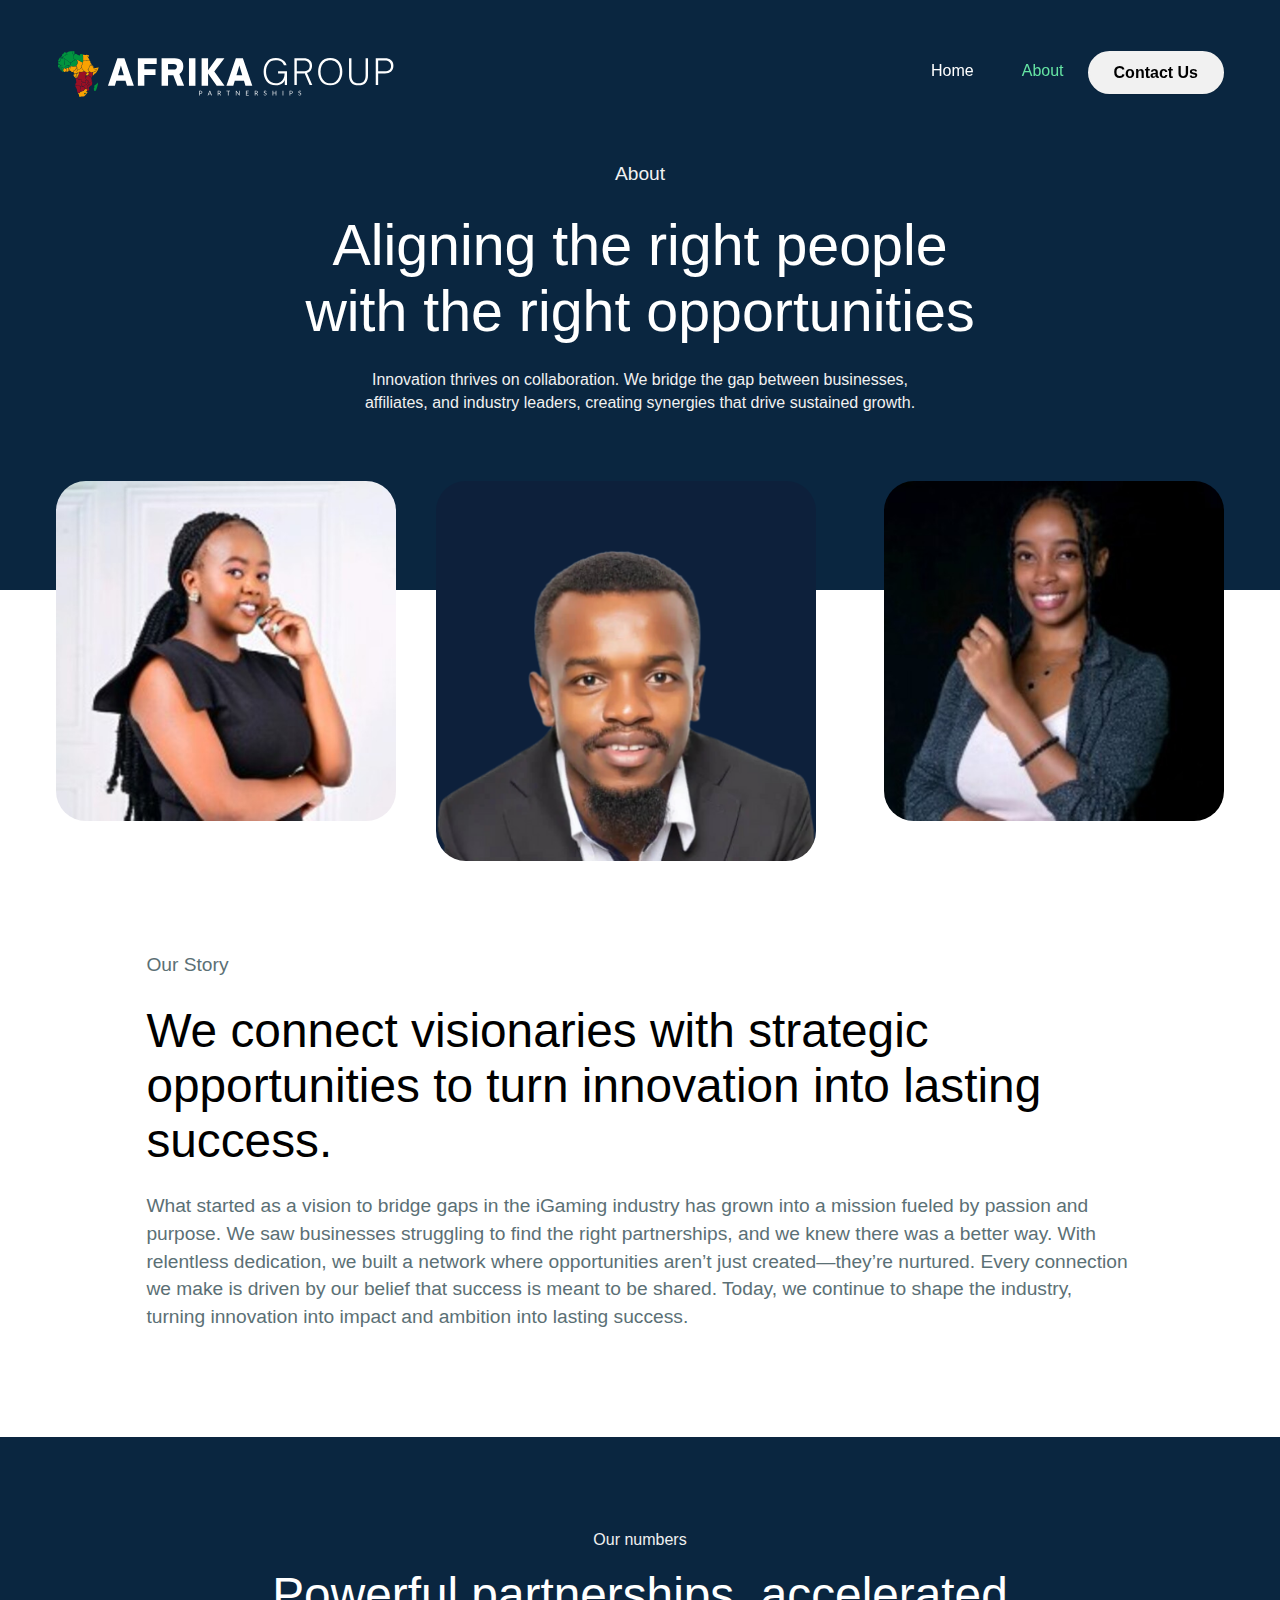
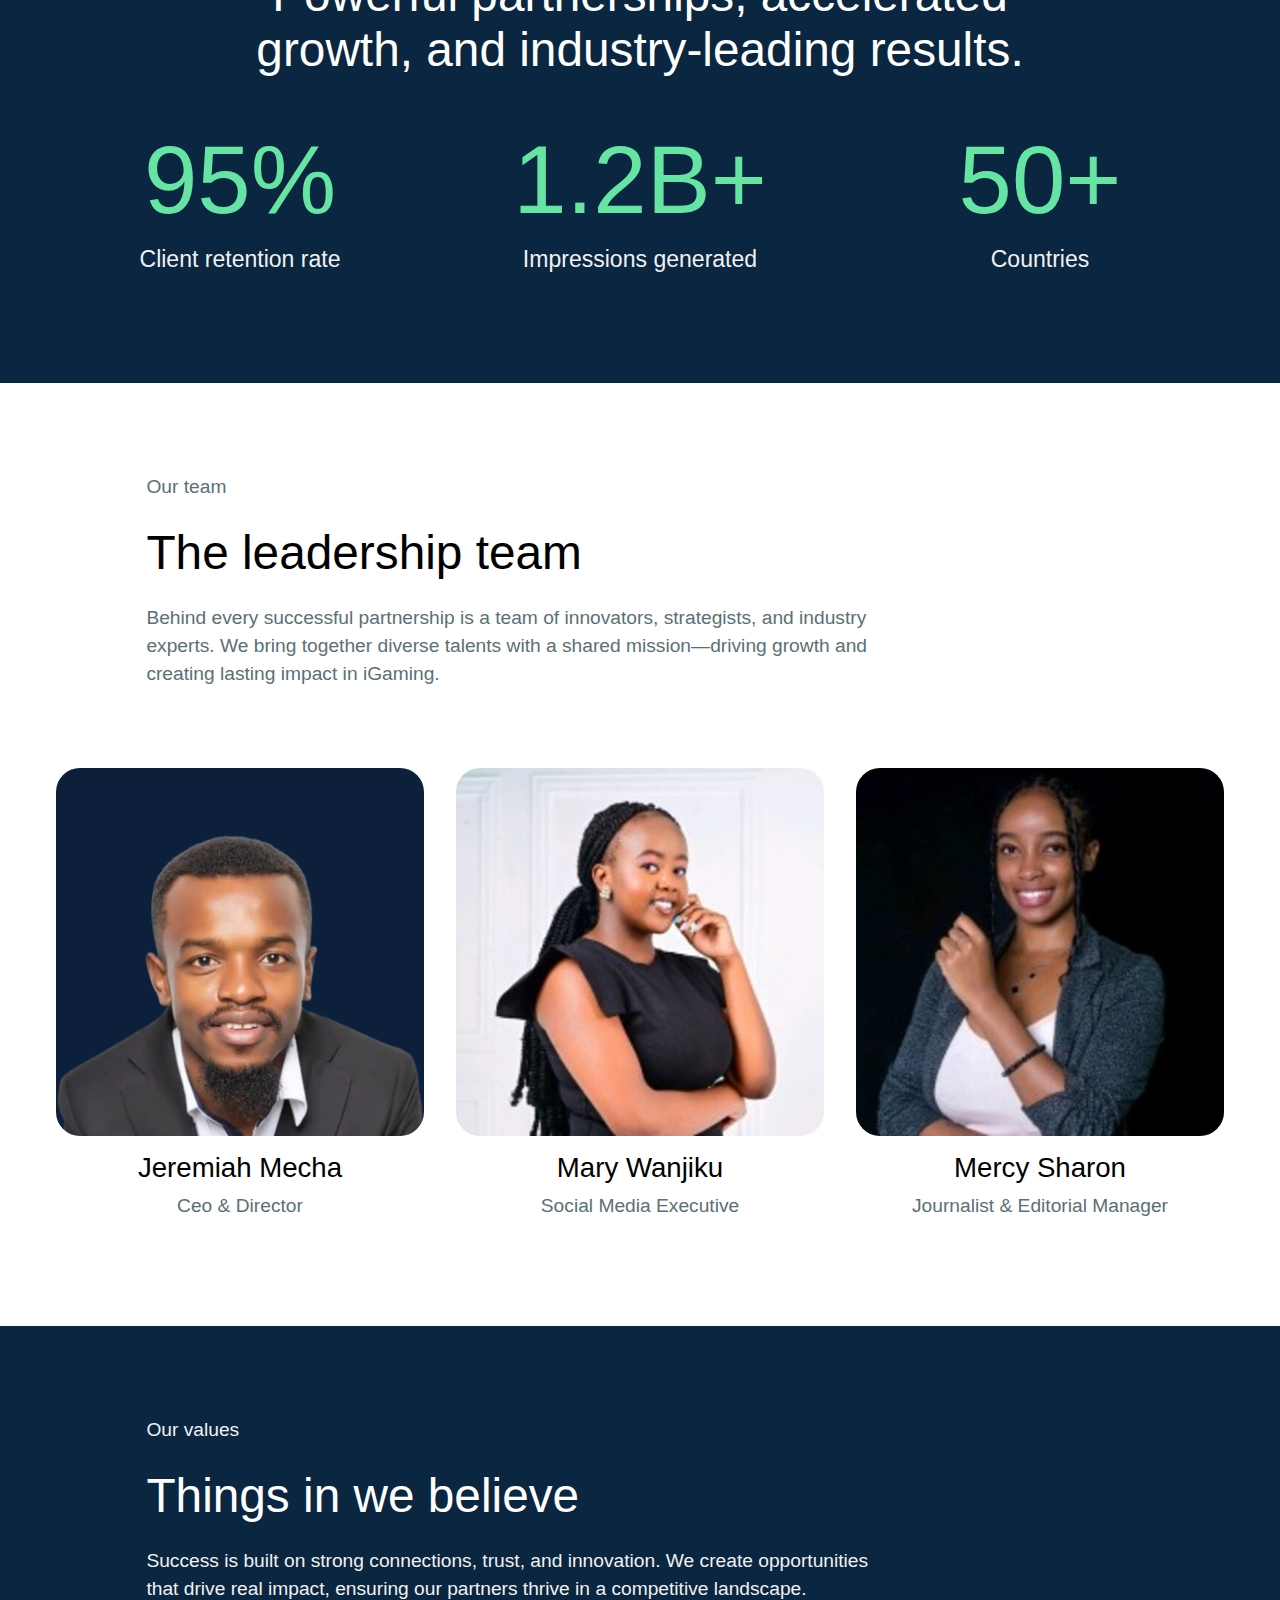
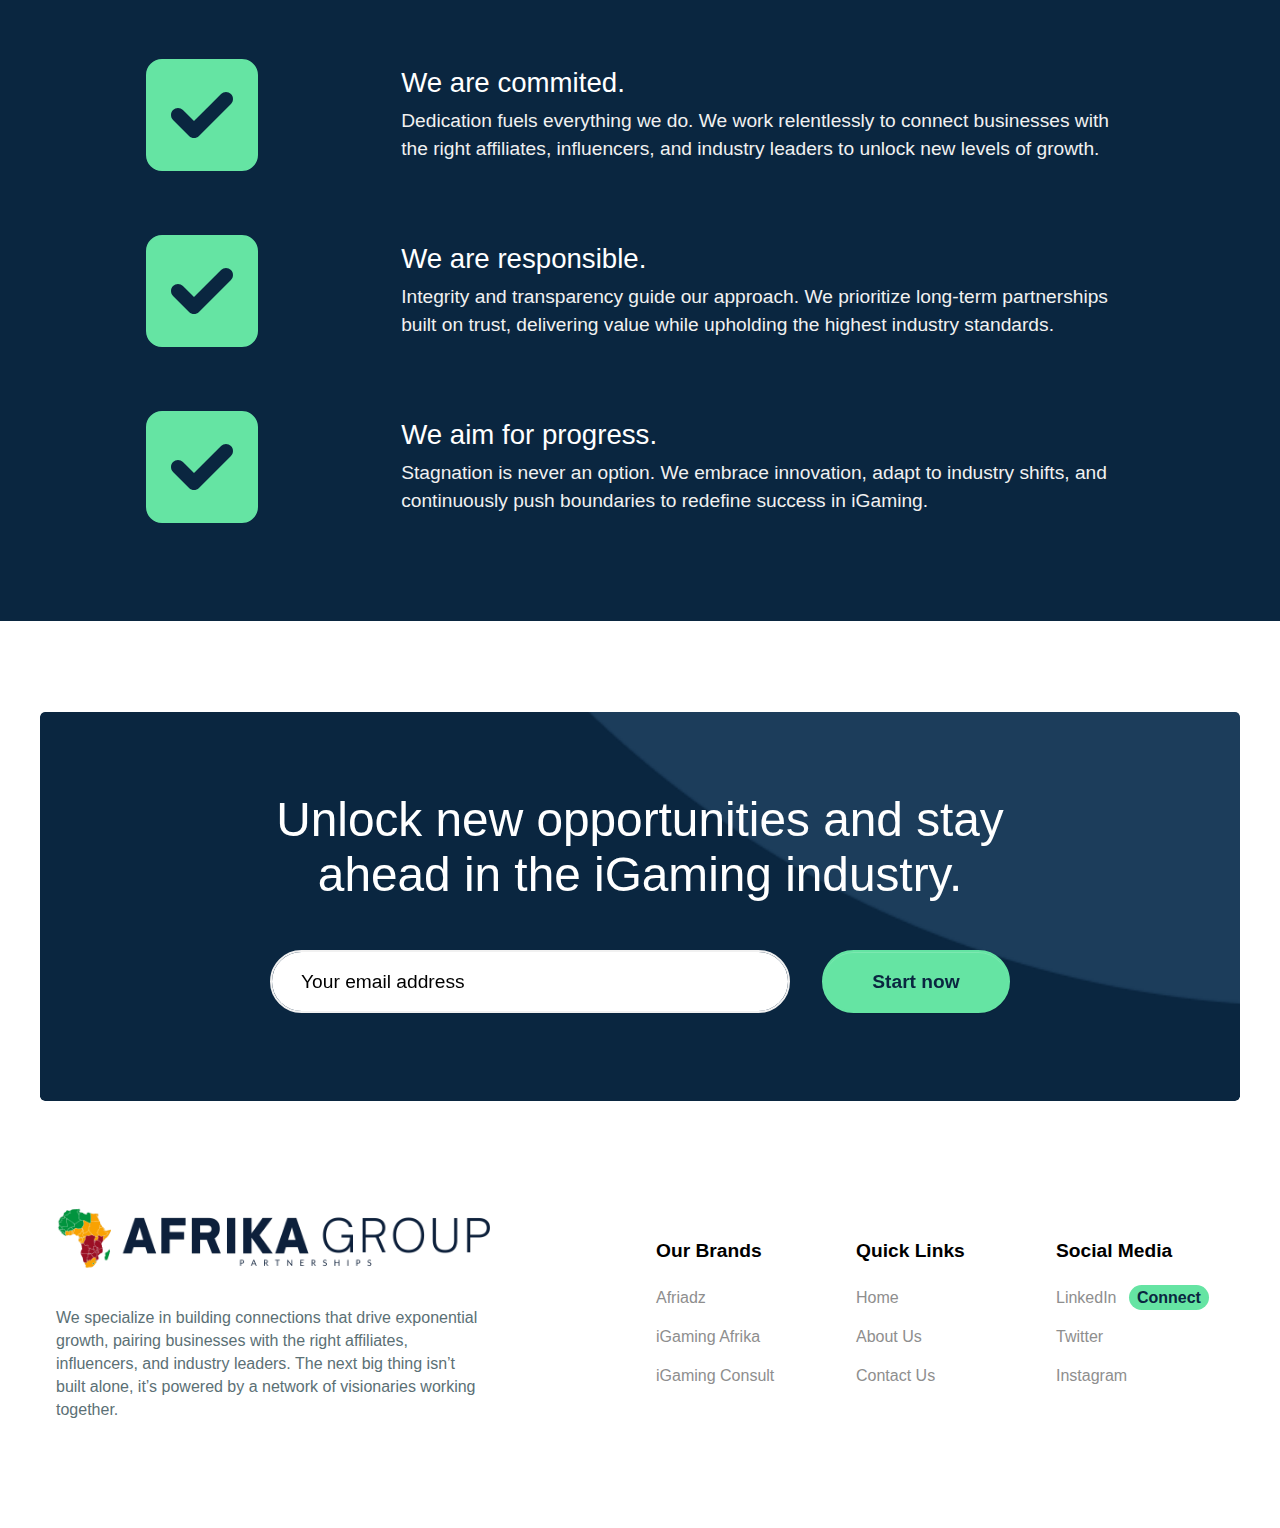
==== about.html @ 0097571b "first commit" ====
<!DOCTYPE html>
<html lang="en-US" dir="ltr">

  <head>
    <meta charset="utf-8">
    <meta http-equiv="X-UA-Compatible" content="IE=edge">
    <meta name="viewport" content="width=device-width, initial-scale=1">


    <!-- ===============================================-->
    <!--    Document Title-->
    <!-- ===============================================-->
    <title>About | Afrika Group</title>


    <!-- ===============================================-->
    <!--    Favicons-->
    <!-- ===============================================-->
    <link rel="apple-touch-icon" sizes="180x180" href="assets/img/logo3.svg">
    <link rel="icon" type="image/png" sizes="32x32" href="aassets/img/logo3.svg">
    <link rel="icon" type="image/png" sizes="16x16" href="assets/img/logo3.svg">
    <link rel="shortcut icon" type="image/x-icon" href="assets/img/logo3.svg">
    <link rel="manifest" href="assets/img/favicons/manifest.json">
    <meta name="msapplication-TileImage" content="assets/img/favicons/mstile-150x150.png">


    <!-- ===============================================-->
    <!--    Stylesheets-->
    <!-- ===============================================-->
    <link rel="preconnect" href="https://fonts.gstatic.com">
    <link href="https://fonts.googleapis.com/css2?family=Manrope:wght@200;300;400;500;600;700&amp;display=swap" rel="stylesheet">
    <link href="vendors/prism/prism.css" rel="stylesheet">
    <link href="vendors/swiper/swiper-bundle.min.css" rel="stylesheet">
    <link href="assets/css/theme.css" rel="stylesheet" />
    <link href="assets/css/user.css" rel="stylesheet" />

  </head>


  <body>

    <!-- ===============================================-->
    <!--    Main Content-->
    <!-- ===============================================-->
    <main class="main" id="top">
      <nav class="navbar navbar-expand-lg fixed-top navbar-dark" data-navbar-on-scroll="data-navbar-on-scroll">
        <div class="container"><a class="navbar-brand" href="index.html"><img src="assets/img/logo3.svg" style="height: 70px;width: auto;;" alt="" /></a>
          <button class="navbar-toggler" type="button" data-bs-toggle="collapse" data-bs-target="#navbarSupportedContent" aria-controls="navbarSupportedContent" aria-expanded="false" aria-label="Toggle navigation"><i class="fa-solid fa-bars text-white fs-3"></i></button>
          <div class="collapse navbar-collapse" id="navbarSupportedContent">
            <ul class="navbar-nav ms-auto mt-2 mt-lg-0">
              <li class="nav-item"><a class="nav-link" aria-current="page" href="index.html">Home</a></li>
              <li class="nav-item"><a class="nav-link active" aria-current="page" href="about.html">About</a></li>
              <!-- <li class="nav-item"><a class="nav-link" aria-current="page" href="contact-us.html">Contact Us</a></li> -->
              <li class="nav-item mt-2 mt-lg-0"><a class="nav-link btn btn-light text-black w-md-25 w-50 w-lg-100" aria-current="page" href="contact-us.html">Contact Us</a></li>
            </ul>
          </div>
        </div>
      </nav>


      <!-- ============================================-->
      <!-- <section> begin ============================-->
      <section class="bg-dark text-center py-9">

        <div class="container">
          <p class="text-light fs-1">About</p>
          <div class="col-12 col-md-7 mx-auto">
            <h1 class="text-white fs-lg-7 fs-md-4 fs-3 my-4">Aligning the right people with the right opportunities</h1>
          </div>
          <p class="w-md-50 text-light mx-auto">Innovation thrives on collaboration. We bridge the gap between businesses, affiliates, and industry leaders, creating synergies that drive sustained growth.</p>
        </div>
        <!-- end of .container-->

      </section>
      <!-- <section> close ============================-->
      <!-- ============================================-->




      <!-- ============================================-->
      <!-- <section> begin ============================-->
      <section class="pb-0">

        <div class="container">
          <div class="gallery-wraper">
            <div class="img-wraper"><img class="img-fluid" src="assets/img/team/sm.jpg" alt="" /></div>
            <div class="img-wraper"><img class="img-fluid" src="assets/img/team/ceo.png" alt="" /></div>
            <div class="img-wraper"><img class="img-fluid" src="assets/img/team/jo.jpg" alt="" /></div>
          </div>
          <div class="px-xl-8 px-md-5 px-3 py-8">
            <p class="fs-1">Our Story</p>
            <h1 class="fs-lg-6 fs-md-4 fs-3 my-4">We connect visionaries with strategic opportunities to turn innovation into lasting success.</h1>
            <p class="fs-1">What started as a vision to bridge gaps in the iGaming industry has grown into a mission fueled by passion and purpose. We saw businesses struggling to find the right partnerships, and we knew there was a better way. With relentless dedication, we built a network where opportunities aren’t just created—they’re nurtured. Every connection we make is driven by our belief that success is meant to be shared. Today, we continue to shape the industry, turning innovation into impact and ambition into lasting success.</p>
          </div>
        </div>
        <!-- end of .container-->

      </section>
      <!-- <section> close ============================-->
      <!-- ============================================-->




      <!-- ============================================-->
      <!-- <section> begin ============================-->
      <section class="bg-dark">

        <div class="container">
          <p class="text-center text-light">Our numbers</p>
          <h1 class="text-center text-white w-lg-75 mx-auto fs-xl-6 fs-lg-4 fs-3">Powerful partnerships, accelerated growth, and industry-leading results.</h1>
          <div class="row mt-5">
            <div class="col-md-4 col-sm-6 text-center">
              <h1 class="text-success fs-5 fs-md-6 fs-lg-7 fs-xl-9">95%</h1>
              <p class="text-light fs-2">Client retention rate</p>
            </div>
            <div class="col-md-4 col-sm-6 text-center">
              <h1 class="text-success fs-5 fs-md-6 fs-lg-7 fs-xl-9">1.2B+</h1>
              <p class="text-light fs-2">Impressions generated </p>
            </div>
            <div class="col-md-4 col-sm-6 text-center">
              <h1 class="text-success fs-5 fs-md-6 fs-lg-7 fs-xl-9">50+</h1>
              <p class="text-light fs-2">Countries</p>
            </div>
          </div>
        </div>
        <!-- end of .container-->

      </section>
      <!-- <section> close ============================-->
      <!-- ============================================-->




      <!-- ============================================-->
      <!-- <section> begin ============================-->
      <section>

        <div class="container">
          <div class="px-xl-8 px-md-5 px-3">
            <p class="text-gray fs-1">Our team</p>
            <h1 class="text-black fs-lg-6 fs-md-4 fs-3 my-4">The leadership team</h1>
            <p class="text-gray fs-1 w-lg-75">Behind every successful partnership is a team of innovators, strategists, and industry experts. We bring together diverse talents with a shared mission—driving growth and creating lasting impact in iGaming.</p>
          </div>
          <div class="row mt-7">
            <div class="col-md-4 col-sm-6 mb-5 mb-lg-0 text-center text-sm-left"><a href="#"><img class="img-fluid" src="assets/img/team/ceo.png" style="border-radius: 24px;" alt="" /></a>
              <h1 class="fs-3 mt-3">Jeremiah Mecha</h1>
              <p class="fs-1">Ceo & Director</p>
            </div>
            <div class="col-md-4 col-sm-6 mb-5 mb-lg-0 text-center text-sm-left"><a href="#"><img class="img-fluid" src="assets/img/team/sm.jpg" style="border-radius: 24px;" alt="" /></a>
              <h1 class="fs-3 mt-3">Mary Wanjiku</h1>
              <p class="fs-1">Social Media Executive</p>
            </div>
            <div class="col-md-4 col-sm-6 mb-5 mb-lg-0 text-center text-sm-left"><a href="#"><img class="img-fluid" src="assets/img/team/jo.jpg" style="border-radius: 24px;" alt="" /></a>
              <h1 class="fs-3 mt-3">Mercy Sharon</h1>
              <p class="fs-1">Journalist & Editorial Manager</p>
            </div>
            
          </div>
        </div>
        <!-- end of .container-->

      </section>
      <!-- <section> close ============================-->
      <!-- ============================================-->




      <!-- ============================================-->
      <!-- <section> begin ============================-->
      <section class="bg-dark">

        <div class="container">
          <div class="px-xl-8 px-md-5 px-3">
            <p class="text-light fs-1">Our values</p>
            <h1 class="text-white fs-lg-6 fs-md-4 fs-3 my-lg-4 my-3">Things in we believe</h1>
            <p class="text-light w-lg-75 fs-1">
              Success is built on strong connections, trust, and innovation. We create opportunities that drive real impact, ensuring our partners thrive in a competitive landscape.
            </p>
            <div class="row mt-5">
              <div class="col-md-3">
                <i class="fa fa-check-square fa-8x text-success"></i>
                <!-- <img class="img-fluid" src="assets/img/values/1.png" alt="" /> -->
              </div>
              <div class="col-md-9 mt-2 mb-md-0">
                <h1 class="text-white fs-2 fs-lg-3 my-2">We are commited.</h1>
                <p class="text-light fs-1">
                  Dedication fuels everything we do. We work relentlessly to connect businesses with the right affiliates, influencers, and industry leaders to unlock new levels of growth.
                </p>
              </div>
            </div>
            <div class="row mt-5">
              <div class="col-md-3">
                <i class="fa fa-check-square fa-8x text-success"></i>
                <!-- <img class="img-fluid" src="assets/img/values/2.png" alt="" /> -->
              </div>
              <div class="col-md-9 mt-2 mb-md-0">
                <h1 class="text-white fs-2 fs-lg-3 my-2">We are responsible.</h1>
                <p class="text-light fs-1">
                  Integrity and transparency guide our approach. We prioritize long-term partnerships built on trust, delivering value while upholding the highest industry standards.
                </p>
              </div>
            </div>
            <div class="row mt-5">
              <div class="col-md-3">
                <!-- <img class="img-fluid" src="assets/img/values/3.png" alt="" /> -->
                <i class="fa fa-check-square fa-8x text-success"></i>
              </div>
              <div class="col-md-9 mt-2 mb-md-0">
                <h1 class="text-white fs-2 fs-lg-3 my-2">We aim for progress.</h1>
                <p class="text-light fs-1">
                  Stagnation is never an option. We embrace innovation, adapt to industry shifts, and continuously push boundaries to redefine success in iGaming.
                </p>
              </div>
            </div>
          </div>
        </div>
        <!-- end of .container-->

      </section>
      <!-- <section> close ============================-->
      <!-- ============================================-->


    </main>
    <!-- ===============================================-->
    <!--    End of Main Content-->
    <!-- ===============================================-->




       <!-- ============================================-->
    <!-- <section> begin ============================-->
      <section>

        <div class="container bg-dark overflow-hidden rounded-1">
          <div class="bg-holder" style="background-image:url(assets/img/promo/promo-bg.png);">
          </div>
          <!--/.bg-holder-->
  
          <div class="px-5 py-7 position-relative">
            <h1 class="text-center w-lg-75 mx-auto fs-lg-6 fs-md-4 fs-3 text-white">Unlock new opportunities and stay ahead in the iGaming industry.</h1>
            <div class="row justify-content-center mt-5">
              <div class="col-auto w-100 w-lg-50">
                <input class="form-control mb-2 border-light fs-1" type="email" placeholder="Your email address" />
              </div>
              <div class="col-auto mt-2 mt-lg-0">
                <button class="btn btn-success text-dark fs-1">Start now</button>
              </div>
            </div>
          </div>
        </div>
        <!-- end of .container-->
  
      </section>
      <!-- <section> close ============================-->
      <!-- ============================================-->
  
  
  
  
      <!-- ============================================-->
      <!-- <section> begin ============================-->
      <section class="pt-0">
  
        <div class="container">
          <div class="row justify-content-between">
            <div class="col-lg-6 col-sm-12"><a href="index.html"><img class="img-fluid mb-4" style="height: 90px;" src="assets/img/logob.png"  alt="" /></a>
              <p class="w-lg-75 text-gray">We specialize in building connections that drive exponential growth, pairing businesses with the right affiliates, influencers, and industry leaders. The next big thing isn’t built alone, it’s powered by a network of visionaries working together.</p>
            </div>
            <div class="col-lg-2 col-sm-4">
              <h3 class="fw-bold fs-1 mt-5 mb-4">Our Brands</h3>
              <ul class="list-unstyled">
                <li class="my-3 col-md-4"><a target="_blank" href="https://afriadz.com">Afriadz</a></li>
                <li class="my-3"><a target="_blank" href="https://igamingafrika.com">iGaming Afrika</a></li>
                <li class="my-3"><a target="_blank" href="https://igamingconsult.africa">iGaming Consult</a></li>
              </ul>
            </div>
            
            <div class="col-lg-2 col-sm-4">
              <h3 class="fw-bold fs-1 mt-5 mb-4">Quick Links</h3>
              <ul class="list-unstyled">
                <li class="mb-3"><a href="#!">Home</a></li>
                <li class="mb-3"><a href="#!">About Us</a></li>
                <li class="mb-3"><a href="#!">Contact Us</a></li>
              </ul>
            </div>
  
            <div class="col-lg-2 col-sm-4">
              <h3 class="fw-bold fs-1 mt-5 mb-4">Social Media </h3>
              <ul class="list-unstyled">
                <li class="my-3"><a href="#!">LinkedIn <span class="py-1 px-2 rounded-2 bg-success fw-bold text-dark ms-2">Connect</span></a> </li>
                <li class="my-3"><a href="#!">Twitter</a></li>
                <li class="my-3"><a href="#!">Instagram</a></li>
              </ul>
            </div>
          </div>
        </div>
        <!-- end of .container-->
  
      </section>
      <!-- <section> close ============================-->
      <!-- ============================================-->
  



    <!-- ===============================================-->
    <!--    JavaScripts-->
    <!-- ===============================================-->
    <script src="vendors/popper/popper.min.js"></script>
    <script src="vendors/bootstrap/bootstrap.min.js"></script>
    <script src="vendors/anchorjs/anchor.min.js"></script>
    <script src="vendors/is/is.min.js"></script>
    <script src="vendors/fontawesome/all.min.js"></script>
    <script src="vendors/lodash/lodash.min.js"></script>
    <script src="https://polyfill.io/v3/polyfill.min.js?features=window.scroll"></script>
    <script src="vendors/prism/prism.js"></script>
    <script src="vendors/swiper/swiper-bundle.min.js"></script>
    <script src="assets/js/theme.js"></script>

  </body>

</html>
---- vendors/prism/prism.css ----
/**
 * prism.js default theme for JavaScript, CSS and HTML
 * Based on dabblet (http://dabblet.com)
 * @author Lea Verou
 */

code[class*="language-"],
pre[class*="language-"] {
	color: black;
	background: none;
	text-shadow: 0 1px white;
	font-family: Consolas, Monaco, 'Andale Mono', 'Ubuntu Mono', monospace;
	font-size: 1em;
	text-align: left;
	white-space: pre;
	word-spacing: normal;
	word-break: normal;
	word-wrap: normal;
	line-height: 1.5;

	-moz-tab-size: 4;
	-o-tab-size: 4;
	tab-size: 4;

	-webkit-hyphens: none;
	-moz-hyphens: none;
	-ms-hyphens: none;
	hyphens: none;
}

pre[class*="language-"]::-moz-selection, pre[class*="language-"] ::-moz-selection,
code[class*="language-"]::-moz-selection, code[class*="language-"] ::-moz-selection {
	text-shadow: none;
	background: #b3d4fc;
}

pre[class*="language-"]::selection, pre[class*="language-"] ::selection,
code[class*="language-"]::selection, code[class*="language-"] ::selection {
	text-shadow: none;
	background: #b3d4fc;
}

@media print {
	code[class*="language-"],
	pre[class*="language-"] {
		text-shadow: none;
	}
}

/* Code blocks */
pre[class*="language-"] {
	padding: 1em;
	margin: .5em 0;
	overflow: auto;
}

:not(pre) > code[class*="language-"],
pre[class*="language-"] {
	background: #f5f2f0;
}

/* Inline code */
:not(pre) > code[class*="language-"] {
	padding: .1em;
	border-radius: .3em;
	white-space: normal;
}

.token.comment,
.token.prolog,
.token.doctype,
.token.cdata {
	color: slategray;
}

.token.punctuation {
	color: #999;
}

.token.namespace {
	opacity: .7;
}

.token.property,
.token.tag,
.token.boolean,
.token.number,
.token.constant,
.token.symbol,
.token.deleted {
	color: #905;
}

.token.selector,
.token.attr-name,
.token.string,
.token.char,
.token.builtin,
.token.inserted {
	color: #690;
}

.token.operator,
.token.entity,
.token.url,
.language-css .token.string,
.style .token.string {
	color: #9a6e3a;
	/* This background color was intended by the author of this theme. */
	background: hsla(0, 0%, 100%, .5);
}

.token.atrule,
.token.attr-value,
.token.keyword {
	color: #07a;
}

.token.function,
.token.class-name {
	color: #DD4A68;
}

.token.regex,
.token.important,
.token.variable {
	color: #e90;
}

.token.important,
.token.bold {
	font-weight: bold;
}
.token.italic {
	font-style: italic;
}

.token.entity {
	cursor: help;
}
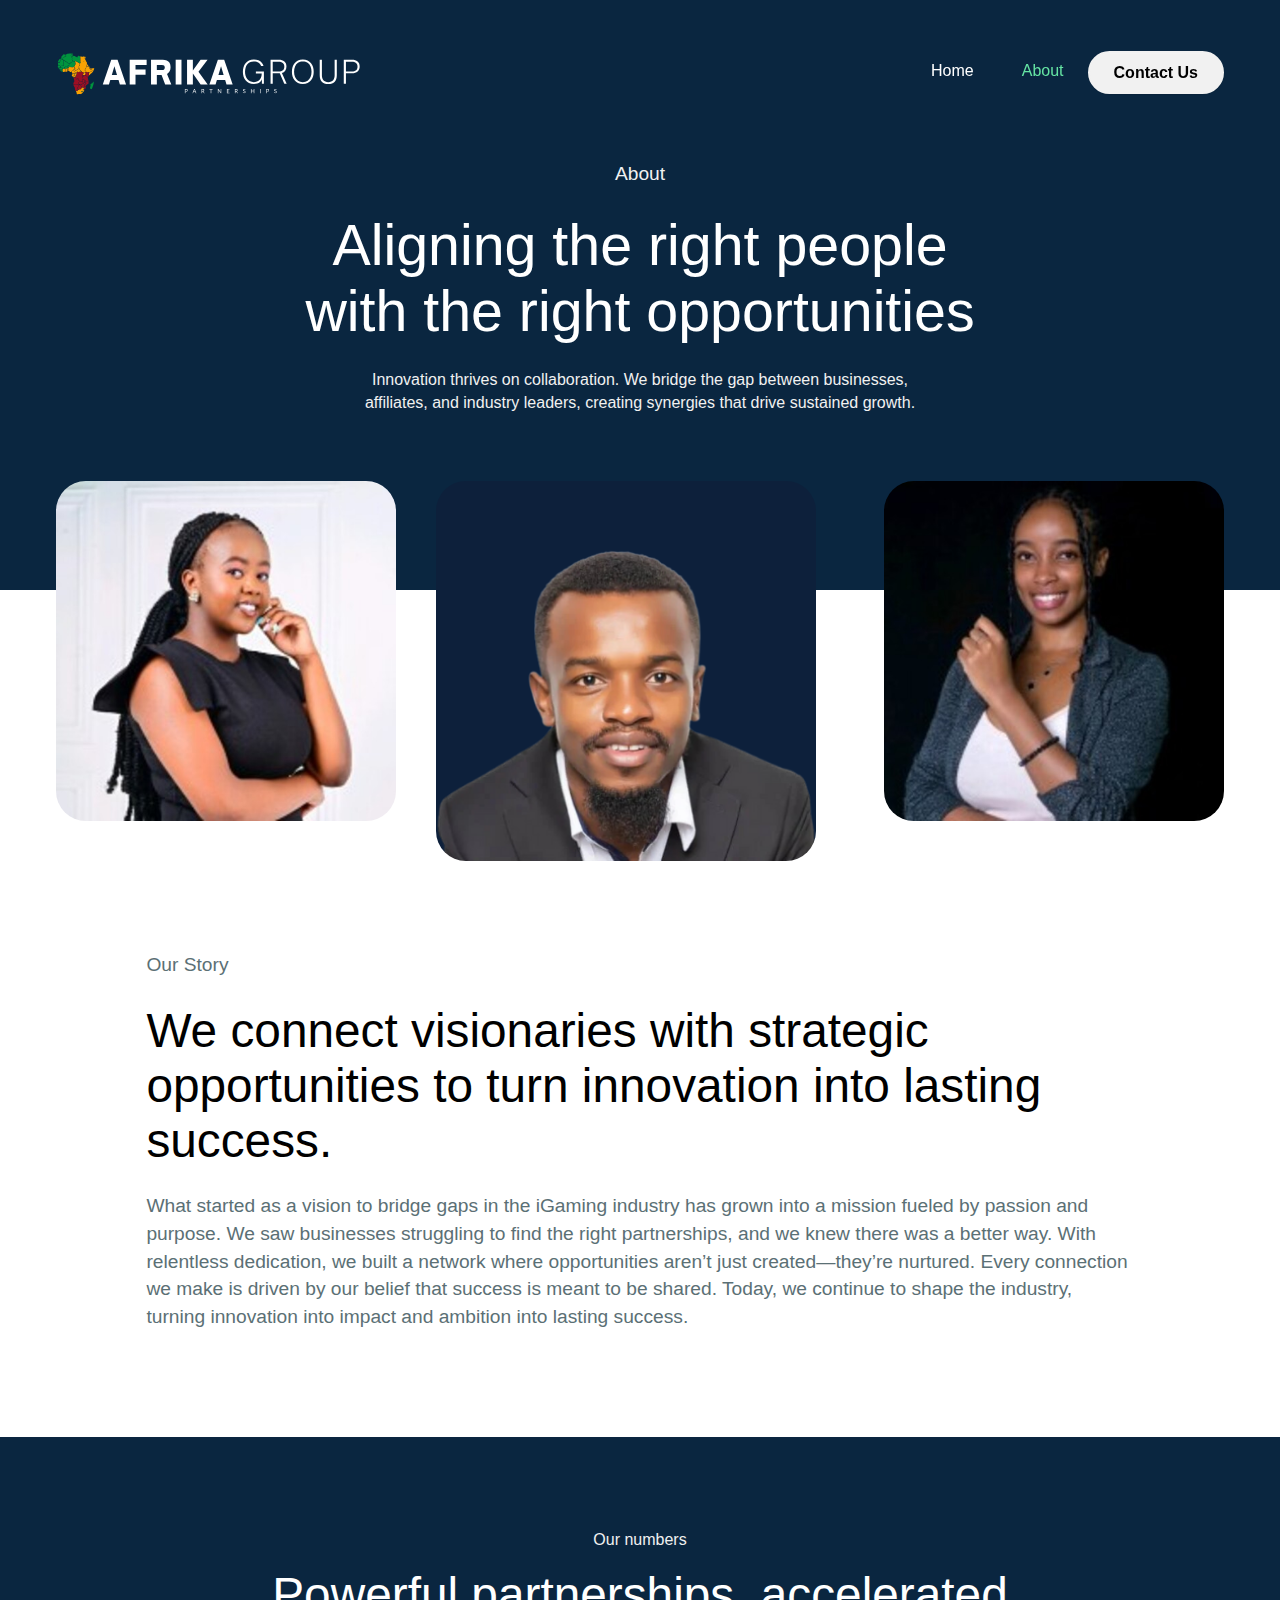
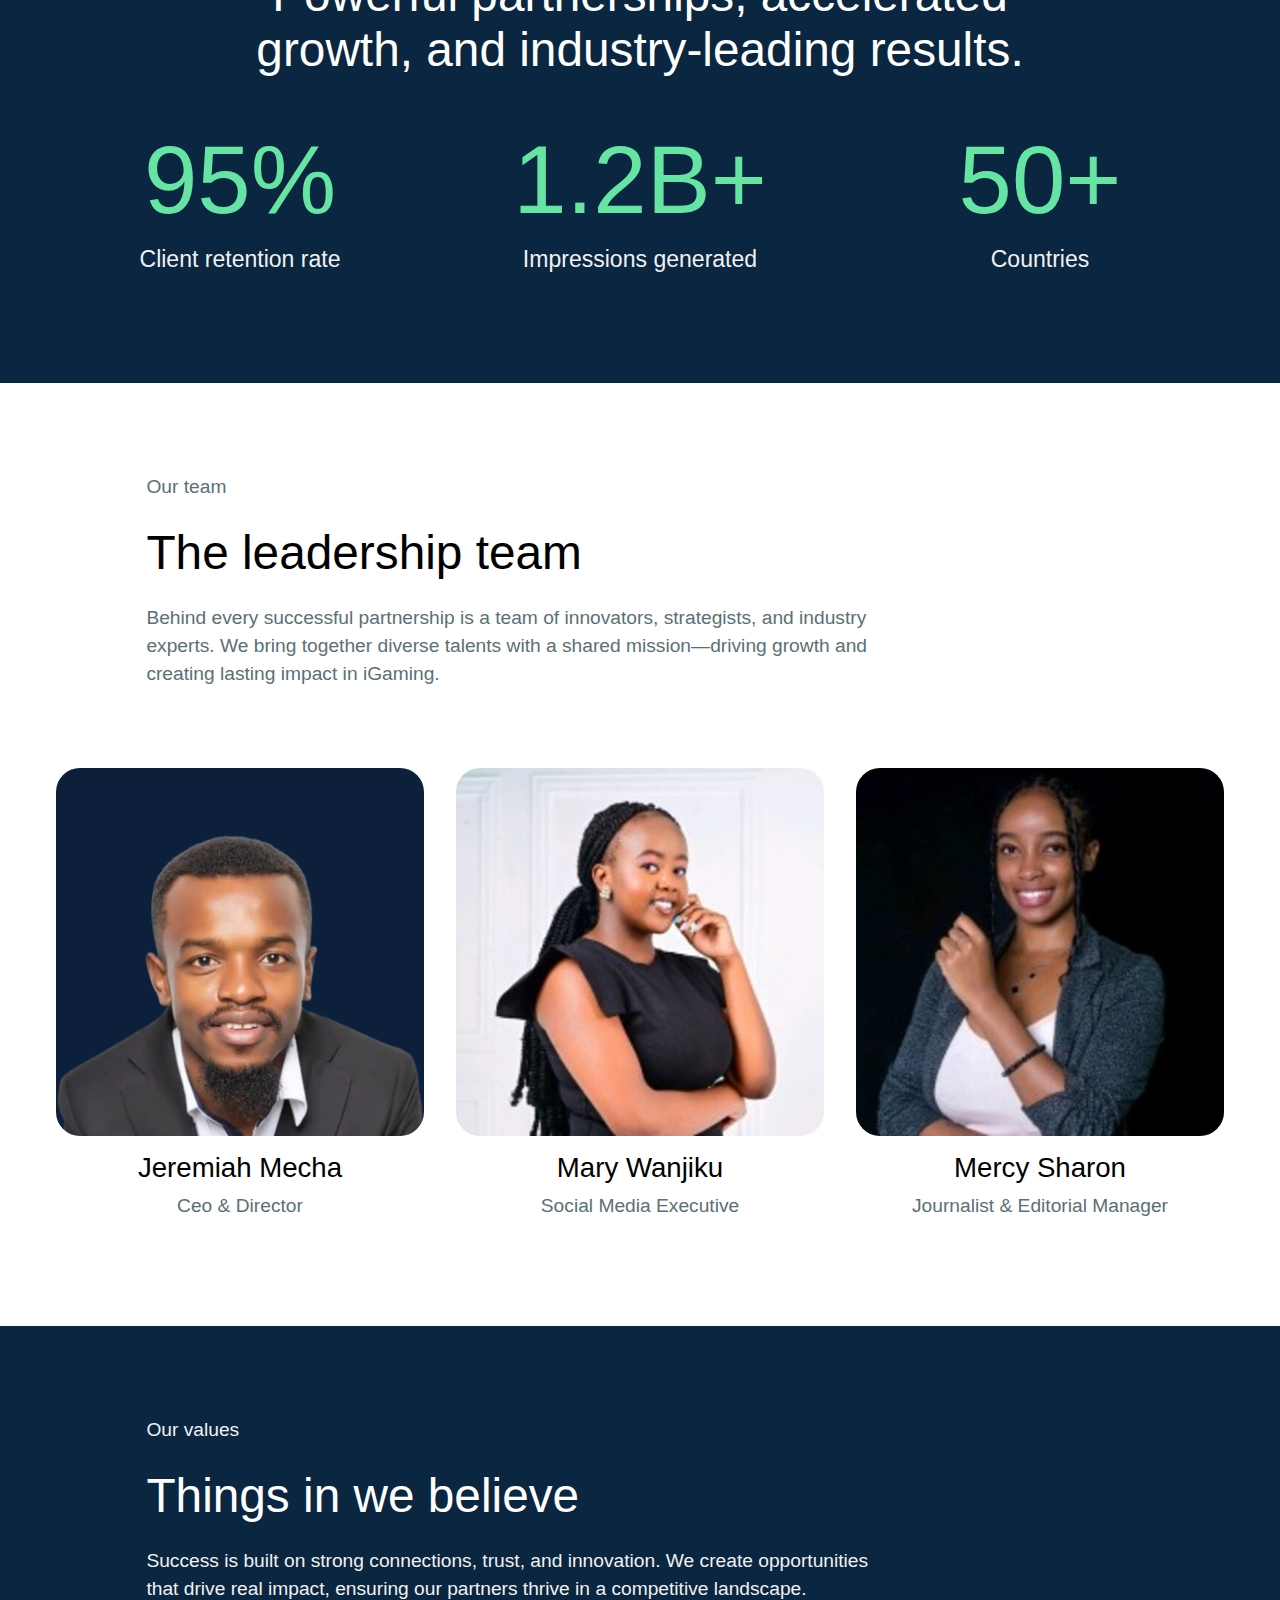
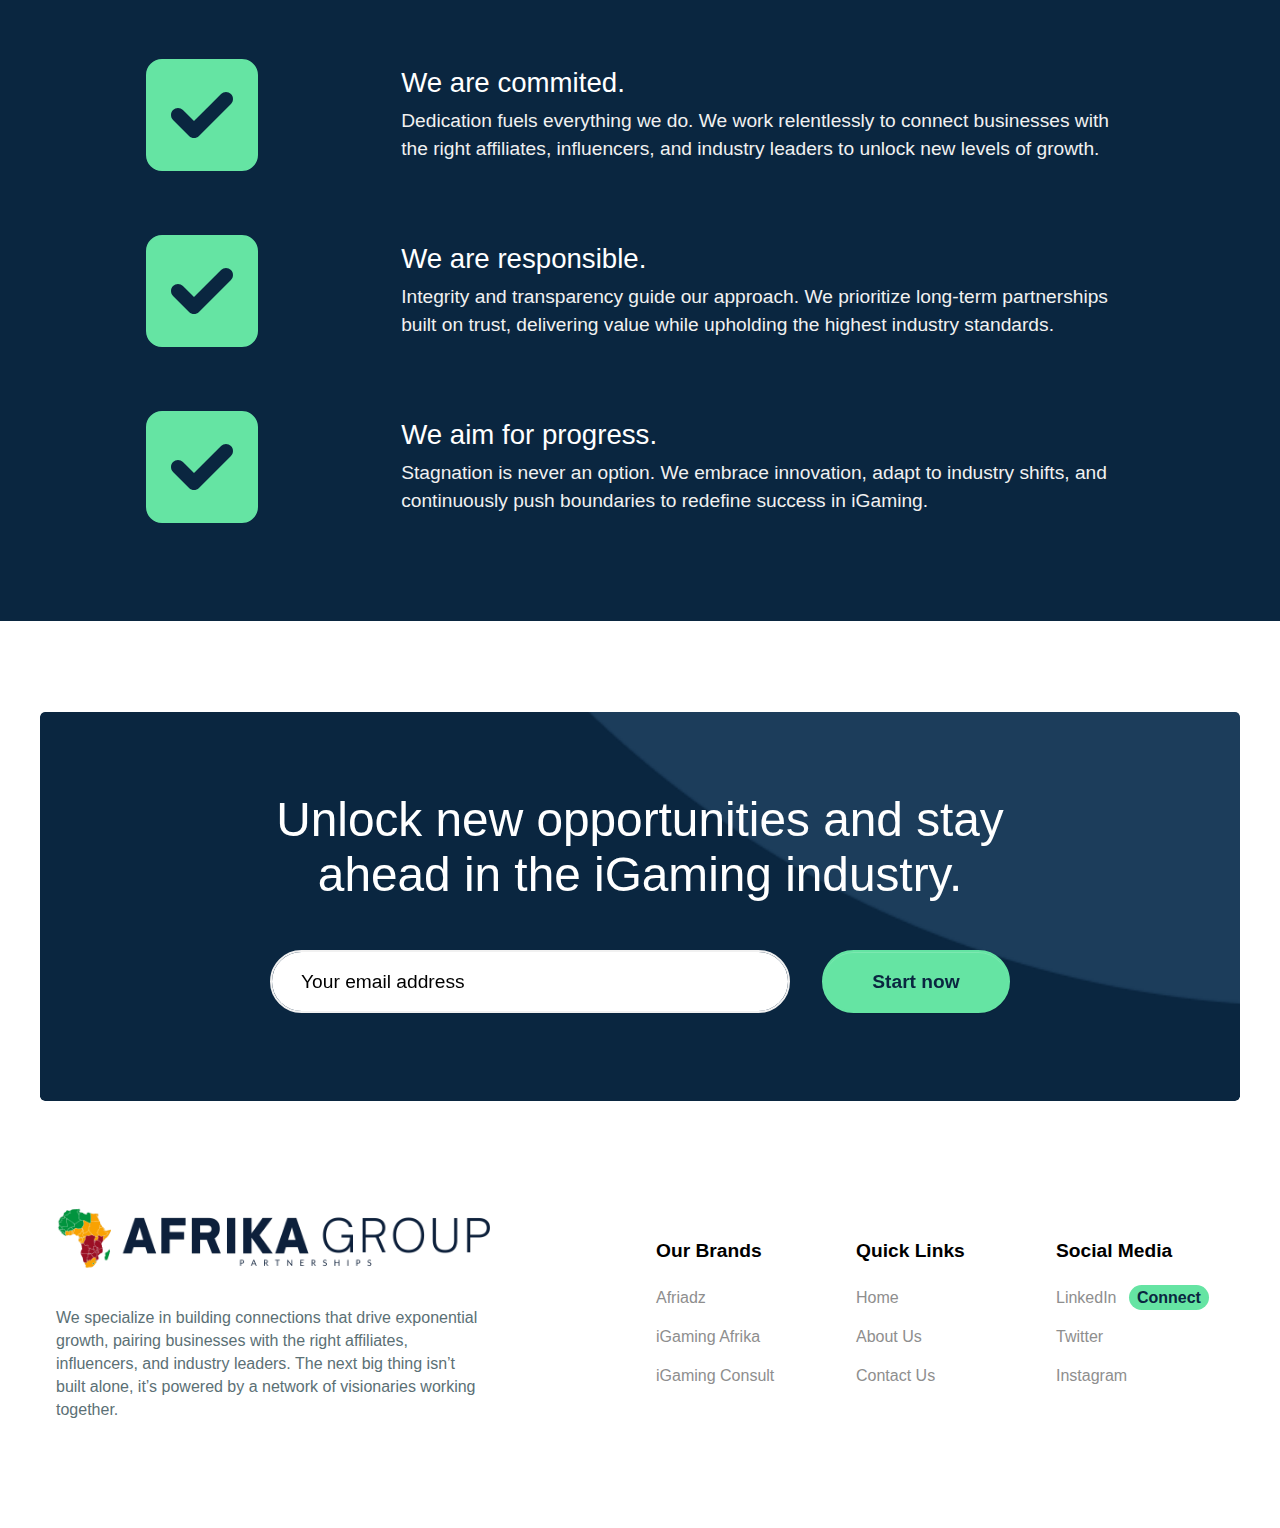
==== commit 40486558: "first commit" ====
--- a/about.html
+++ b/about.html
@@ -44,7 +44,7 @@
     <!-- ===============================================-->
     <main class="main" id="top">
       <nav class="navbar navbar-expand-lg fixed-top navbar-dark" data-navbar-on-scroll="data-navbar-on-scroll">
-        <div class="container"><a class="navbar-brand" href="index.html"><img src="assets/img/logo3.svg" style="height: 70px;width: auto;;" alt="" /></a>
+        <div class="container"><a class="navbar-brand" href="index.html"><img src="assets/img/logo3.svg" style="height: 70px;width: auto;max-width: 90%;" alt="" /></a>
           <button class="navbar-toggler" type="button" data-bs-toggle="collapse" data-bs-target="#navbarSupportedContent" aria-controls="navbarSupportedContent" aria-expanded="false" aria-label="Toggle navigation"><i class="fa-solid fa-bars text-white fs-3"></i></button>
           <div class="collapse navbar-collapse" id="navbarSupportedContent">
             <ul class="navbar-nav ms-auto mt-2 mt-lg-0">
